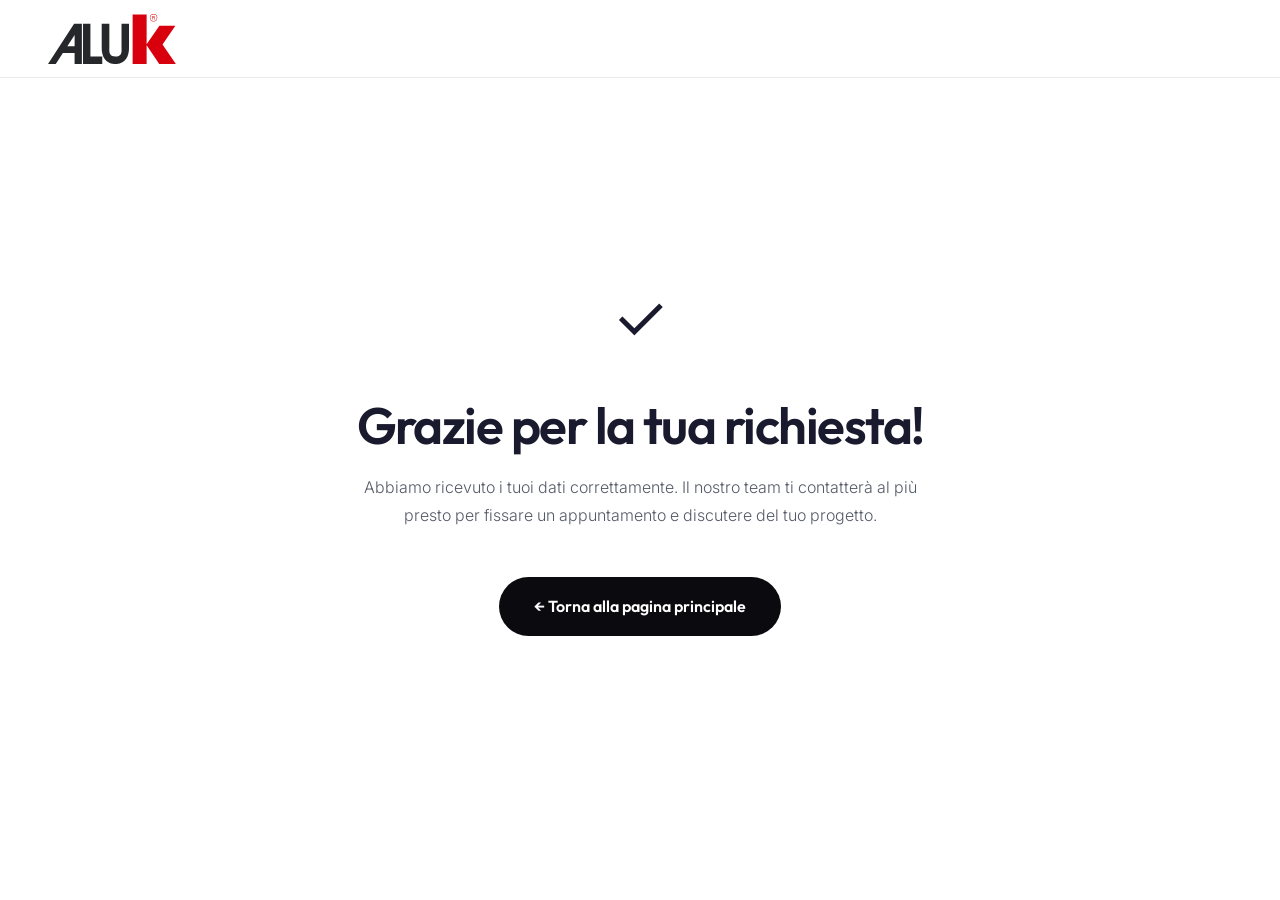
==== thankyou.html @ b8a2c9f3 "Initial commit - AluK Progetta con Noi landing page" ====
<!DOCTYPE html>
<html lang="it">
<head>
    <meta charset="UTF-8">
    <meta name="viewport" content="width=device-width, initial-scale=1.0">
    <title>Grazie! | AluK</title>
    <link rel="icon" type="image/png" href="assets/favicon.png">
    <link href="https://fonts.googleapis.com/css2?family=Outfit:wght@300;400;500;600;700;800;900&family=Inter:wght@300;400;500;600&display=swap" rel="stylesheet">
    <link rel="stylesheet" href="style.css">
    <style>
        .thankyou-wrap {
            min-height: 100vh;
            display: flex;
            align-items: center;
            justify-content: center;
            text-align: center;
            padding: 2rem;
        }
        .thankyou-card {
            max-width: 600px;
        }
        .thankyou-icon {
            font-size: 4rem;
            margin-bottom: 1.5rem;
        }
    </style>
</head>
<body>
    <nav id="navbar" class="scrolled">
        <div class="nav-inner">
            <a href="index.html" class="nav-logo">
                <img src="assets/aluk-logo.svg" alt="AluK" class="nav-logo-dark" height="32" style="display:block">
            </a>
        </div>
    </nav>
    <div class="thankyou-wrap">
        <div class="thankyou-card">
            <div class="thankyou-icon">✓</div>
            <h1 class="h2">Grazie per la tua richiesta!</h1>
            <p class="body-text mt-2">Abbiamo ricevuto i tuoi dati correttamente. Il nostro team ti contatterà al più presto per fissare un appuntamento e discutere del tuo progetto.</p>
            <a href="index.html" class="btn btn-primary mt-4">← Torna alla pagina principale</a>
        </div>
    </div>
</body>
</html>
---- style.css ----
/* ===========================================================
   AluK Landing Page - Progettisti & Architetti
   Light Mode - Kinetic - Conversion-Centric
   =========================================================== */

@import url('https://fonts.googleapis.com/css2?family=Outfit:wght@300;400;500;600;700;800;900&family=Inter:wght@300;400;500;600&display=swap');

/* --- TOKENS --- */
:root {
    --black: #0a0a0f;
    --white: #ffffff;
    --gray: #6b7080;
    --gray-light: #9ca0ab;
    --bg: #ffffff;
    --bg-section: #ffffff;
    --bg-dark: #0a0a0f;
    --text: #1a1a2e;
    --text-muted: #555a68;
    --red: #d9000d;
    --glass: rgba(0, 0, 0, 0.03);
    --glass-dark: rgba(255, 255, 255, 0.04);
    --border: rgba(0, 0, 0, 0.08);
    --border-dark: rgba(255, 255, 255, 0.1);
    --border-hover: rgba(0, 0, 0, 0.2);
    --font-h: 'Outfit', sans-serif;
    --font-b: 'Inter', sans-serif;
    --radius: 24px;
    --ease: cubic-bezier(0.16, 1, 0.3, 1);
}

/* --- RESET --- */
*,
*::before,
*::after {
    margin: 0;
    padding: 0;
    box-sizing: border-box;
}

html {
    scroll-behavior: smooth;
    -webkit-font-smoothing: antialiased;
}

body {
    background: var(--bg);
    color: var(--text);
    font-family: var(--font-b);
    font-size: 17px;
    line-height: 1.7;
    overflow-x: hidden;
}

img {
    display: block;
    max-width: 100%;
    height: auto;
}

a {
    color: inherit;
    text-decoration: none;
}

ul {
    list-style: none;
}

/* --- LAYOUT --- */
.wrap {
    width: 100%;
    max-width: 1320px;
    margin: 0 auto;
    padding: 0 clamp(1.5rem, 4vw, 3rem);
}

section {
    padding: clamp(5rem, 10vw, 9rem) 0;
    position: relative;
    z-index: 1;
}

#hero { z-index: 2; }
#prodotti { z-index: 5; }
#vantaggi { z-index: 10; }
#showcase { z-index: 15; }
#faq { z-index: 20; }
#contact-form { z-index: 25; }

.section-light {
    background: var(--bg-section);
}

.section-alt {
    background: var(--bg);
}

.section-dark {
    background: var(--bg-dark);
    color: var(--white);
}

.text-center {
    text-align: center;
}

.mx-auto {
    margin-left: auto;
    margin-right: auto;
}

.max-w-700 {
    max-width: 720px;
}

.max-w-600 {
    max-width: 640px;
}

.mt-1 { margin-top: .5rem; }
.mt-2 { margin-top: 1.25rem; }
.mt-3 { margin-top: 2rem; }
.mt-4 { margin-top: 3rem; }
.mt-5 { margin-top: 4rem; }
.mb-2 { margin-bottom: 1.25rem; }
.mb-4 { margin-bottom: 3rem; }

/* --- TYPOGRAPHY --- */
h1, h2, h3, h4, .h2, .h1-giant, .nav-logo {
    font-family: var(--font-h);
    letter-spacing: -0.03em;
    line-height: 1.1;
}

.hero-title {
    font-size: clamp(2.4rem, 5vw, 4.2rem);
    font-weight: 800;
    text-transform: uppercase;
    line-height: 1.15;
    color: var(--white);
}

.hero-title .red { color: var(--red); text-shadow: 0 2px 30px rgba(0, 0, 0, .7), 0 4px 60px rgba(0, 0, 0, .4); }
.hero-line { display: block; }

.h2 {
    font-size: clamp(2.2rem, 4vw, 3.6rem);
    font-weight: 600;
    margin-bottom: 1.2rem;
}

.h1-giant {
    font-size: clamp(3rem, 7vw, 5.5rem);
    font-weight: 800;
    text-transform: uppercase;
}

.eyebrow {
    font-family: var(--font-h);
    font-size: .85rem;
    font-weight: 600;
    text-transform: uppercase;
    letter-spacing: .12em;
    color: var(--red);
    margin-bottom: 1rem;
}

.body-text {
    color: var(--text-muted);
    font-size: clamp(1rem, 1.2vw, 1.15rem);
    line-height: 1.75;
    font-weight: 300;
}

.section-dark .body-text { color: rgba(255, 255, 255, .75); }
.red { color: var(--red); }

.pill {
    display: inline-block;
    padding: .35rem 1rem;
    border: 1px solid rgba(226, 25, 54, .4);
    background: rgba(226, 25, 54, .12);
    color: var(--red);
    border-radius: 100px;
    font-size: .8rem;
    font-weight: 600;
    text-transform: uppercase;
    letter-spacing: .06em;
    margin-bottom: 1rem;
}

/* --- BUTTONS --- */
.btn {
    display: inline-flex;
    align-items: center;
    justify-content: center;
    padding: 1rem 2.2rem;
    border-radius: 100px;
    font-family: var(--font-h);
    font-weight: 600;
    font-size: 1rem;
    border: none;
    cursor: pointer;
    transition: all .35s var(--ease);
}

.btn-primary { background: var(--black); color: var(--white); }
.btn-primary:hover {
    background: #222;
    transform: translateY(-3px);
    box-shadow: 0 14px 40px rgba(0, 0, 0, .18);
}

.btn-white { background: var(--white); color: var(--black); }
.btn-white:hover {
    background: #e4e4e4;
    transform: translateY(-3px);
    box-shadow: 0 14px 40px rgba(255, 255, 255, .12);
}

.btn-ghost {
    background: transparent;
    color: var(--text);
    border: 1px solid var(--border-hover);
}

.btn-ghost:hover {
    background: rgba(0, 0, 0, .04);
    border-color: var(--black);
}

.section-dark .btn-ghost { color: var(--white); border-color: rgba(255, 255, 255, .25); }
.section-dark .btn-ghost:hover { background: rgba(255, 255, 255, .06); border-color: var(--white); }

#hero .btn-ghost { color: var(--white); border-color: rgba(255, 255, 255, .35); }
#hero .btn-ghost:hover { background: rgba(255, 255, 255, .1); border-color: var(--white); }
.btn-block { display: flex; width: 100%; justify-content: center; }

/* ======= NAVBAR ======= */
#navbar {
    position: fixed;
    top: 0; left: 0; right: 0;
    z-index: 1000;
    padding: 1.5rem 0;
    transition: all .4s var(--ease);
}

#navbar.scrolled {
    background: rgba(255, 255, 255, .85);
    backdrop-filter: blur(20px);
    -webkit-backdrop-filter: blur(20px);
    border-bottom: 1px solid var(--border);
    padding: .85rem 0;
}

.nav-inner {
    display: flex;
    justify-content: space-between;
    align-items: center;
    max-width: 1320px;
    margin: 0 auto;
    padding: 0 clamp(1.5rem, 4vw, 3rem);
}

.nav-logo { display: flex; align-items: center; }
.nav-logo-dark { display: none; }
#navbar.scrolled .nav-logo-white { display: none; }
#navbar.scrolled .nav-logo-dark { display: block; }

.nav-cta-btn {
    font-size: .9rem;
    font-weight: 500;
    padding: .55rem 1.4rem;
    border: 1px solid var(--white);
    border-radius: 100px;
    color: var(--black);
    background: var(--white);
    transition: all .3s var(--ease);
}

#navbar.scrolled .nav-cta-btn { border-color: var(--border-hover); color: var(--text); }
.nav-cta-btn:hover { background: var(--white); color: var(--black); }
#navbar.scrolled .nav-cta-btn:hover { background: var(--black); color: var(--white); }

/* ======= HERO (boxed — has bg image) ======= */
#hero {
    position: relative;
    min-height: calc(100vh - 20px);
    display: flex;
    align-items: flex-end;
    padding: 0 0 clamp(4rem, 8vw, 7rem);
    overflow: hidden;
    margin: 10px;
    border-radius: 20px;
}

.hero-bg { position: absolute; inset: 0; z-index: 0; border-radius: 20px; overflow: hidden; }
.hero-img {
    width: 100%; height: 100%;
    object-fit: cover;
    object-position: center center;
    filter: brightness(.85);
    animation: heroZoom 25s alternate infinite linear;
}

@media(max-width:768px) {
    #hero {
        margin: 5px;
        border-radius: 14px;
    }
    .hero-bg {
        border-radius: 14px;
    }
    .hero-img {
        object-position: 88% center;
    }
}

@keyframes heroZoom { from { transform: scale(1.02) } to { transform: scale(1.12) } }
.hero-gradient {
    position: absolute; inset: 0;
    background: linear-gradient(to top, rgba(6, 6, 8, .7) 0%, rgba(6, 6, 8, .3) 40%, transparent 100%);
}

.hero-wrap { position: relative; z-index: 2; }
.hero-sub {
    color: var(--white);
    font-size: clamp(1.1rem, 1.5vw, 1.3rem);
    margin-top: 1.5rem;
    max-width: 750px;
    font-weight: 400;
    text-shadow: 0 2px 20px rgba(0, 0, 0, .6);
}

.hero-btns { display: flex; gap: 1rem; margin-top: 2.5rem; flex-wrap: wrap; }

/* ======= SPLIT LAYOUT ======= */
.split { display: grid; grid-template-columns: 1fr 1fr; gap: clamp(3rem, 6vw, 6rem); align-items: center; }
@media(max-width:900px) { .split { grid-template-columns: 1fr; gap: 3rem; } }

/* ======= SPLIT IMAGE ======= */
.split-img {
    width: 100%;
    border-radius: var(--radius);
    overflow: hidden;
    aspect-ratio: 4/3;
}
.split-img img {
    width: 100%;
    height: 100%;
    object-fit: cover;
    transition: transform 1.2s var(--ease);
}
.split-img:hover img {
    transform: scale(1.05);
}

/* ======= STATS ======= */
.stats-row { display: flex; gap: 4rem; }
.stat-number { font-family: var(--font-h); font-size: clamp(4rem, 6vw, 5.5rem); font-weight: 800; line-height: 1; color: var(--text); }
.stat-suffix { font-size: clamp(2.5rem, 4vw, 3.5rem); color: var(--red); font-weight: 300; vertical-align: super; }
.stat-label { display: block; font-size: .95rem; color: var(--gray); margin-top: .5rem; text-transform: uppercase; letter-spacing: .06em; }

/* ======= HORIZONTAL SCROLL GALLERY ======= */
.hscroll-wrap { overflow: hidden; margin-top: 3rem; padding: 20px 0 60px; }
.hscroll-track {
    display: flex; gap: 1.5rem; width: max-content;
    padding: 0 clamp(1.5rem, 4vw, 3rem);
    padding-left: max(clamp(1.5rem, 4vw, 3rem), calc((100vw - 1320px) / 2 + clamp(1.5rem, 4vw, 3rem)));
}

.p-card {
    width: clamp(300px, 24vw, 400px);
    flex-shrink: 0;
    border-radius: var(--radius);
    overflow: hidden;
    background: var(--white);
    border: 1px solid var(--border);
    transition: transform .6s var(--ease), box-shadow .6s var(--ease);
}

.p-card:hover { transform: translateY(-8px); box-shadow: 0 20px 50px rgba(0, 0, 0, .1); }
.p-card-img { height: clamp(280px, 22vw, 380px); overflow: hidden; position: relative; }
.p-card-img img { width: 100%; height: 100%; object-fit: cover; transition: transform 1.2s var(--ease); }
.p-card:hover .p-card-img img { transform: scale(1.08); }
.p-card-red { position: absolute; bottom: 2rem; left: 0; right: 15%; padding: 15px 60px 15px 15px; z-index: 1; }
.p-card-red::before {
    content: ""; position: absolute; z-index: 0; inset: 0 0 0 -100vw;
    background-color: var(--red); opacity: 0.75; transform: skewX(-35deg); transform-origin: right top;
}
.p-card-title { position: relative; z-index: 1; font-size: 1.4rem; font-weight: 700; color: var(--white); padding: 0; }

/* ======= STACKED ACCORDION TEXT (VANTAGGI) ======= */
#vantaggi {
    padding-bottom: 0;
}

#vantaggi .section-intro {
    max-width: 900px;
    text-align: left;
    margin-left: auto;
    margin-right: auto;
}

.stacked-container {
    width: 100%;
    max-width: 900px;
    margin: 0 auto;
    position: relative;
    padding-bottom: 10vh; 
}

.stacked-section {
    position: relative;
    /* padding-bottom adds the scroll space needed to read the paragraph before the next title sticks */
    padding-bottom: 30vh;
}

/* The last section doesn't need as much scroll space at the bottom */
.stacked-section:last-child {
    padding-bottom: 5vh;
}

.stacked-curtain {
    position: sticky;
    top: 0;
    height: 12vh;
    background: var(--bg-dark);
    z-index: 9;
}

.stacked-title {
    position: sticky;
    /* top will be injected by JS */
    padding: 1.5rem 0;
    margin: 4rem 0 0 0; /* Spazio sopra i titoli prima che diventino sticky */
    font-family: var(--font-h);
    font-size: clamp(1.2rem, 2vw, 1.8rem);
    font-weight: 700;
    color: var(--white); /* Attivi in bianco di default */
    letter-spacing: -0.02em;
    background: var(--bg-dark); /* crucial to hide the text scrolling beneath */
    border-bottom: 1px solid rgba(255, 255, 255, .08);
    z-index: 10;
    display: flex;
    align-items: baseline;
    gap: 1rem;
    cursor: default;
    transition: color .4s var(--ease);
}

.stacked-title.is-stacked {
    /* Colore spento quando diventano sticky e si impilano */
    color: rgba(255, 255, 255, 0.4);
}

.stacked-title.is-stacked .stacked-num {
    color: rgba(226, 25, 54, 0.5);
}

.stacked-num {
    font-size: clamp(1rem, 1.5vw, 1.25rem);
    font-weight: 800;
    color: var(--red); /* Numero attivo rosso di default */
    letter-spacing: .05em;
    transition: color .4s var(--ease);
}

.stacked-desc {
    color: rgba(255, 255, 255, .7);
    font-size: clamp(1rem, 1.5vw, 1.2rem);
    line-height: 1.6;
    font-weight: 300;
    padding: 3rem 0; /* Huge padding to keep it visible while scrolling */
    max-width: 750px;
}

/* Mobile optimizations */
@media (max-width: 768px) {
    .stacked-section {
        padding-bottom: 50vh; /* Taller on mobile to let user scroll past it */
    }
    .stacked-title {
        padding: 1rem 0;
        font-size: 1.15rem;
        margin-top: 0;
    }
    .stacked-desc {
        padding: 2rem 0;
        font-size: 1rem;
    }
}


/* ======= TOOL LIST ======= */
.tool-list li { padding: 1.15rem 0; border-bottom: 1px solid var(--border); font-size: 1.1rem; color: var(--text-muted); display: flex; align-items: center; transition: all .3s var(--ease); }
.tool-list li:last-child { border: none; }
.tool-list li::before { content: ''; display: inline-block; width: 8px; height: 8px; border-radius: 50%; background: var(--red); margin-right: 1.25rem; flex-shrink: 0; opacity: .7; transition: all .3s var(--ease); }
.tool-list li:hover { color: var(--text); padding-left: .75rem; }
.tool-list li:hover::before { opacity: 1; transform: scale(1.3); }

/* ======= SHOWCASE SLIDER ======= */
#showcase { background: var(--bg-dark); color: var(--white); }
.showcase-slider-wrap {
    position: relative;
    margin-top: 3rem;
    overflow: hidden;
}
.showcase-track {
    display: flex;
    gap: 1.5rem;
    transition: transform .6s var(--ease);
}
.showcase-slide {
    flex: 0 0 clamp(320px, 45vw, 600px);
    border-radius: var(--radius);
    overflow: hidden;
    aspect-ratio: 16/10;
    position: relative;
}
.showcase-slide img {
    width: 100%;
    height: 100%;
    object-fit: cover;
    transition: transform 1.2s var(--ease);
}
.showcase-slide:hover img {
    transform: scale(1.06);
}
.showcase-arrows {
    display: flex;
    gap: 1rem;
    margin-top: 2rem;
    justify-content: center;
}
.showcase-arrow {
    width: 56px;
    height: 56px;
    border-radius: 50%;
    border: 1px solid rgba(255, 255, 255, .25);
    background: transparent;
    color: var(--white);
    font-size: 1.4rem;
    cursor: pointer;
    display: flex;
    align-items: center;
    justify-content: center;
    transition: all .3s var(--ease);
}
.showcase-arrow:hover {
    background: rgba(255, 255, 255, .1);
    border-color: var(--white);
}
.showcase-arrow:disabled {
    opacity: .3;
    cursor: default;
}

/* ======= CTA (stays dark for impact) ======= */
#cta-big { background: var(--bg-dark); color: var(--white); }
#cta-big .body-text { color: rgba(255, 255, 255, .75); }
#cta-big .h1-giant { text-shadow: 0 0 120px rgba(255, 255, 255, 0.12); }

/* ======= FAQ ======= */
.accordion { max-width: 860px; margin: 3rem auto 0; }
.acc-item { border-bottom: 1px solid var(--border); }
.acc-btn { width: 100%; text-align: left; background: none; border: none; padding: 1.6rem 0; font-family: var(--font-h); font-size: clamp(1.05rem, 1.5vw, 1.25rem); font-weight: 500; color: var(--text); cursor: pointer; display: flex; justify-content: space-between; align-items: center; gap: 1rem; transition: color .3s; }
.acc-btn:hover { color: var(--gray); }
.acc-icon { flex-shrink: 0; width: 40px; height: 40px; display: inline-flex; align-items: center; justify-content: center; border-radius: 50%; border: 1px solid var(--border); font-size: 1.4rem; font-weight: 300; color: var(--text); transition: all .5s var(--ease); }
.acc-btn.active .acc-icon { transform: rotate(45deg); background: var(--black); color: var(--white); border-color: var(--black); }
.acc-body { max-height: 0; overflow: hidden; transition: max-height .5s var(--ease); }
.acc-body p { padding-bottom: 1.8rem; color: var(--text-muted); font-size: 1.05rem; line-height: 1.7; max-width: 750px; }

/* ======= FORM ======= */
#contact-form { padding-top: clamp(3rem, 5vw, 5rem); }
.form-card { background: var(--white); border: 1px solid var(--border); border-radius: var(--radius); padding: clamp(2.5rem, 5vw, 4.5rem); max-width: 100%; margin: 0 auto; box-shadow: 0 8px 40px rgba(0, 0, 0, .06); }
.form-grid { display: grid; grid-template-columns: 1fr 1fr; gap: 2.5rem 2rem; margin-top: 2.5rem; }
.field-full { grid-column: span 2; }
@media(max-width:600px) { .form-grid { grid-template-columns: 1fr; } .field-full { grid-column: span 1; } }

.field { position: relative; }
.field input, .field textarea, .field select { width: 100%; background: transparent; border: none; border-bottom: 1px solid var(--border); padding: .9rem 0; color: var(--text); font-family: var(--font-b); font-size: 1.05rem; transition: border-color .3s; outline: none; }
.field input:focus, .field textarea:focus, .field select:focus { border-bottom-color: var(--black); }
.field textarea { resize: vertical; min-height: 50px; }
.field label { position: absolute; left: 0; top: .9rem; color: var(--gray); font-size: 1.05rem; pointer-events: none; transition: all .3s var(--ease); }
.field input:focus~label, .field input:not(:placeholder-shown)~label, .field textarea:focus~label, .field textarea:not(:placeholder-shown)~label { top: -1.1rem; font-size: .78rem; color: var(--text); letter-spacing: .06em; text-transform: uppercase; }

/* Role selector */
.role-selector { margin-top: 1.5rem; }
.role-selector p { font-family: var(--font-h); font-size: 1.05rem; font-weight: 500; color: var(--text); margin-bottom: 1rem; }
.role-options { display: flex; gap: 1rem; flex-wrap: wrap; }
.role-option { position: relative; }
.role-option input { display: none; }
.role-option label {
    display: inline-block;
    padding: .6rem 1.5rem;
    border: 1px solid var(--border-hover);
    border-radius: 100px;
    font-family: var(--font-h);
    font-size: .95rem;
    font-weight: 500;
    color: var(--text-muted);
    cursor: pointer;
    transition: all .3s var(--ease);
}
.role-option label:hover {
    border-color: var(--black);
    color: var(--text);
}
.role-option input:checked + label {
    background: var(--black);
    color: var(--white);
    border-color: var(--black);
}

.char-count { display: block; text-align: right; font-size: .8rem; color: var(--gray); margin-top: .5rem; font-family: var(--font-h); }
.checks { display: flex; flex-direction: column; gap: 1rem; }
.check-label { display: flex; align-items: flex-start; cursor: pointer; gap: .9rem; font-size: .92rem; color: var(--text-muted); line-height: 1.6; }
.check-label input { display: none; }
.custom-check { flex-shrink: 0; width: 22px; height: 22px; border: 1px solid var(--border-hover); border-radius: 5px; position: relative; margin-top: 2px; transition: all .25s; }
.check-label:hover .custom-check { border-color: var(--black); }
.check-label input:checked~.custom-check { background: var(--black); border-color: var(--black); }
.custom-check::after { content: ''; position: absolute; left: 7px; top: 3px; width: 5px; height: 10px; border: solid var(--white); border-width: 0 2px 2px 0; transform: rotate(45deg); display: none; }
.check-label input:checked~.custom-check::after { display: block; }
.form-note { font-size: .85rem; color: var(--gray); }

.form-card .btn-white { background: var(--black); color: var(--white); }
.form-card .btn-white:hover { background: #222; box-shadow: 0 14px 40px rgba(0, 0, 0, .18); }

/* ======= FOOTER ======= */
#footer { padding: 4rem 0; border-top: 1px solid var(--border); background: var(--white); }
.footer-inner { display: flex; justify-content: space-between; align-items: flex-end; flex-wrap: wrap; gap: 2rem; }
.footer-logo { display: block; }
.footer-links { display: flex; gap: 1.5rem; margin-top: 1rem; }
.footer-links a { color: var(--gray); font-size: .9rem; transition: color .3s; }
.footer-links a:hover { color: var(--text); }
.footer-right { text-align: right; }
.social-row { display: flex; gap: .75rem; justify-content: flex-end; margin-bottom: 1rem; }
.social-circle { width: 44px; height: 44px; display: inline-flex; align-items: center; justify-content: center; border-radius: 50%; border: 1px solid var(--border); font-family: var(--font-h); font-size: .9rem; font-weight: 600; color: var(--text); transition: all .3s var(--ease); }
.social-circle:hover { background: var(--black); color: var(--white); border-color: var(--black); }
.footer-copy { font-size: .85rem; color: var(--gray); }

/* ======= GSAP INITIAL STATES ======= */
[data-gsap="hero"] .hero-line, [data-gsap="hero-sub"] { opacity: 0; transform: translateY(40px); }
[data-gsap="fade"] { opacity: 0; transform: translateY(30px); }
[data-gsap="split"] .split-left, [data-gsap="split"] .split-right { opacity: 0; }
[data-gsap="split"] .split-left { transform: translateX(-40px); }
[data-gsap="split"] .split-right { transform: translateX(40px); }


/* ======= MOBILE GENERAL ======= */
@media (max-width: 600px) {
    .hero-title { font-size: clamp(2.4rem, 8vw, 3.5rem); }
    .stats-row { flex-direction: column; gap: 2rem; }
    .showcase-slide { flex: 0 0 85vw; }
}
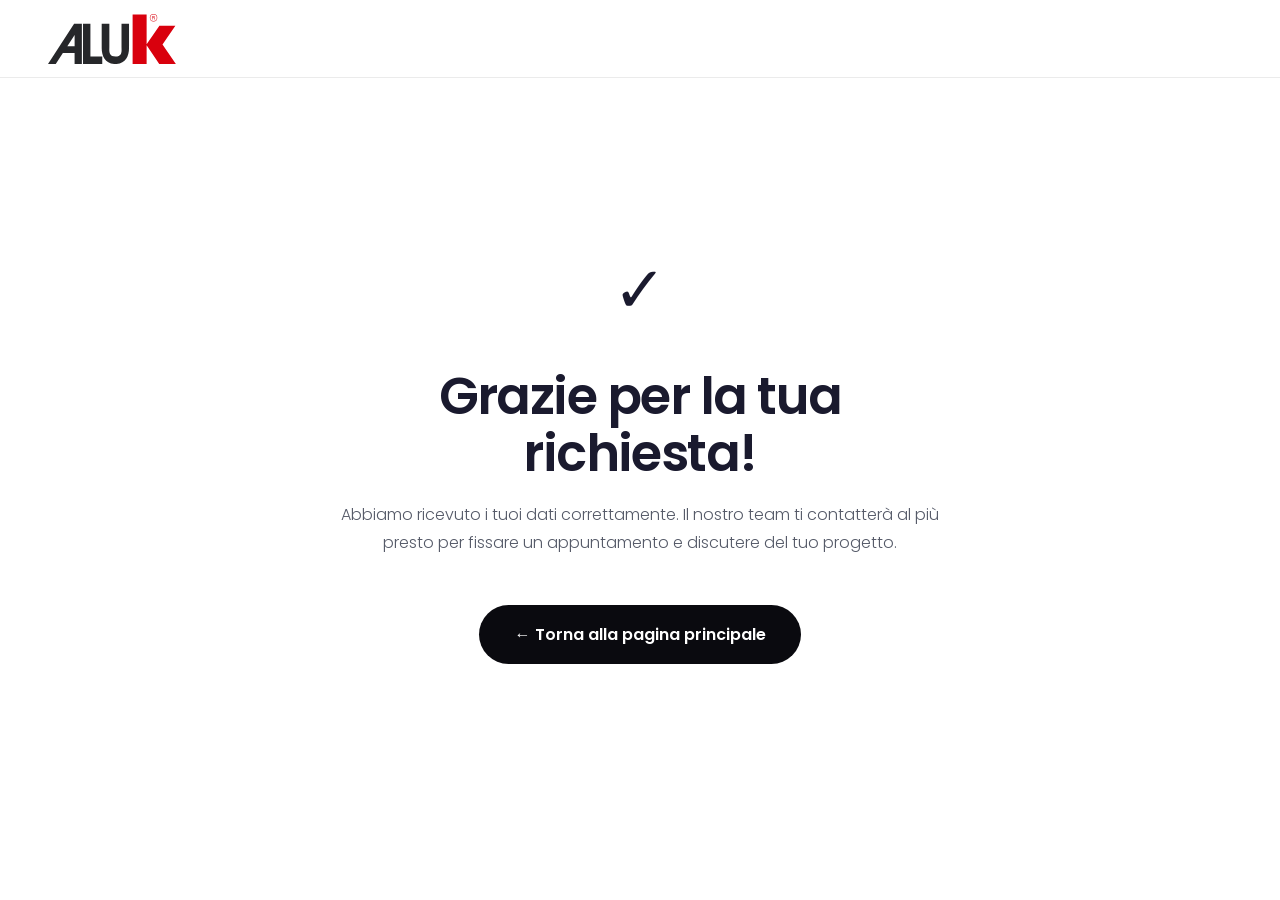
==== commit 7cee0c0d: "Font Poppins ovunque" ====
--- a/thankyou.html
+++ b/thankyou.html
@@ -3,9 +3,10 @@
 <head>
     <meta charset="UTF-8">
     <meta name="viewport" content="width=device-width, initial-scale=1.0">
+    <meta name="robots" content="noindex, nofollow">
     <title>Grazie! | AluK</title>
     <link rel="icon" type="image/png" href="assets/favicon.png">
-    <link href="https://fonts.googleapis.com/css2?family=Outfit:wght@300;400;500;600;700;800;900&family=Inter:wght@300;400;500;600&display=swap" rel="stylesheet">
+    <link href="https://fonts.googleapis.com/css2?family=Poppins:wght@300;400;500;600;700;800;900&display=swap" rel="stylesheet">
     <link rel="stylesheet" href="style.css">
     <style>
         .thankyou-wrap {
--- a/style.css
+++ b/style.css
@@ -3,7 +3,7 @@
    Light Mode - Kinetic - Conversion-Centric
    =========================================================== */
 
-@import url('https://fonts.googleapis.com/css2?family=Outfit:wght@300;400;500;600;700;800;900&family=Inter:wght@300;400;500;600&display=swap');
+@import url('https://fonts.googleapis.com/css2?family=Poppins:wght@300;400;500;600;700;800;900&display=swap');
 
 /* --- TOKENS --- */
 :root {
@@ -22,8 +22,8 @@
     --border: rgba(0, 0, 0, 0.08);
     --border-dark: rgba(255, 255, 255, 0.1);
     --border-hover: rgba(0, 0, 0, 0.2);
-    --font-h: 'Outfit', sans-serif;
-    --font-b: 'Inter', sans-serif;
+    --font-h: 'Poppins', sans-serif;
+    --font-b: 'Poppins', sans-serif;
     --radius: 24px;
     --ease: cubic-bezier(0.16, 1, 0.3, 1);
 }
@@ -79,6 +79,9 @@
     position: relative;
     z-index: 1;
 }
+
+#progetta { padding-bottom: clamp(2rem, 4vw, 4rem); }
+#consulenza { padding-top: clamp(2rem, 4vw, 4rem); }
 
 #hero { z-index: 2; }
 #prodotti { z-index: 5; }
@@ -500,11 +503,12 @@
 .tool-list li:hover::before { opacity: 1; transform: scale(1.3); }
 
 /* ======= SHOWCASE SLIDER ======= */
-#showcase { background: var(--bg-dark); color: var(--white); }
+#showcase { background: var(--bg-dark); color: var(--white); overflow: hidden; }
 .showcase-slider-wrap {
     position: relative;
     margin-top: 3rem;
-    overflow: hidden;
+    overflow: visible;
+    padding: 0 4vw;
 }
 .showcase-track {
     display: flex;
@@ -512,7 +516,7 @@
     transition: transform .6s var(--ease);
 }
 .showcase-slide {
-    flex: 0 0 clamp(320px, 45vw, 600px);
+    flex: 0 0 clamp(320px, 42vw, 560px);
     border-radius: var(--radius);
     overflow: hidden;
     aspect-ratio: 16/10;
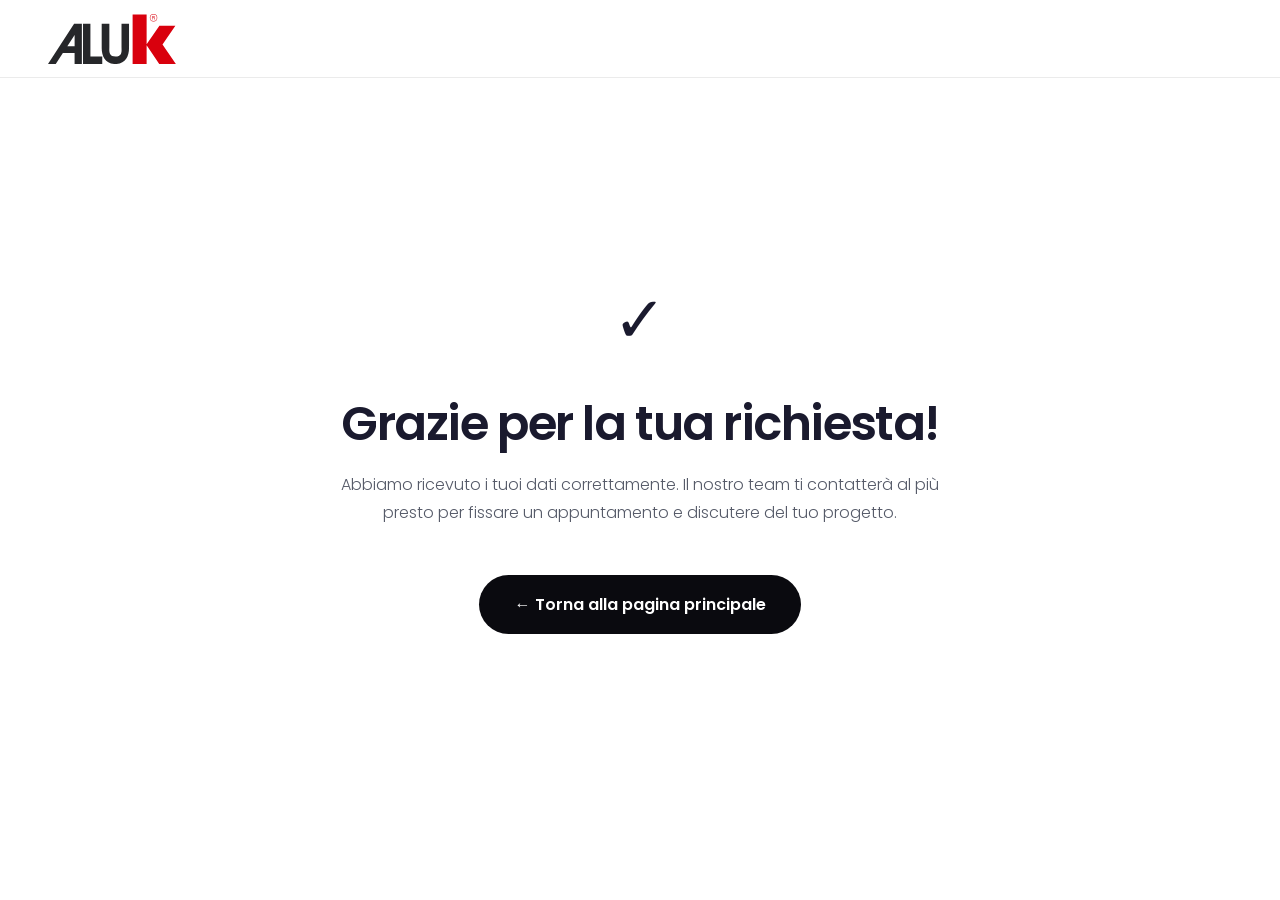
==== commit d90b4462: "Aggiunto Google Tag Manager GTM-TWJ62TS9" ====
--- a/thankyou.html
+++ b/thankyou.html
@@ -2,6 +2,13 @@
 <html lang="it">
 <head>
     <meta charset="UTF-8">
+    <!-- Google Tag Manager -->
+    <script>(function(w,d,s,l,i){w[l]=w[l]||[];w[l].push({'gtm.start':
+    new Date().getTime(),event:'gtm.js'});var f=d.getElementsByTagName(s)[0],
+    j=d.createElement(s),dl=l!='dataLayer'?'&l='+l:'';j.async=true;j.src=
+    'https://www.googletagmanager.com/gtm.js?id='+i+dl;f.parentNode.insertBefore(j,f);
+    })(window,document,'script','dataLayer','GTM-TWJ62TS9');</script>
+    <!-- End Google Tag Manager -->
     <meta name="viewport" content="width=device-width, initial-scale=1.0">
     <meta name="robots" content="noindex, nofollow">
     <title>Grazie! | AluK</title>
@@ -27,6 +34,10 @@
     </style>
 </head>
 <body>
+    <!-- Google Tag Manager (noscript) -->
+    <noscript><iframe src="https://www.googletagmanager.com/ns.html?id=GTM-TWJ62TS9"
+    height="0" width="0" style="display:none;visibility:hidden"></iframe></noscript>
+    <!-- End Google Tag Manager (noscript) -->
     <nav id="navbar" class="scrolled">
         <div class="nav-inner">
             <a href="index.html" class="nav-logo">
--- a/style.css
+++ b/style.css
@@ -147,7 +147,7 @@
 .hero-line { display: block; }
 
 .h2 {
-    font-size: clamp(2.2rem, 4vw, 3.6rem);
+    font-size: clamp(2.2rem, 4vw, 3rem);
     font-weight: 600;
     margin-bottom: 1.2rem;
 }
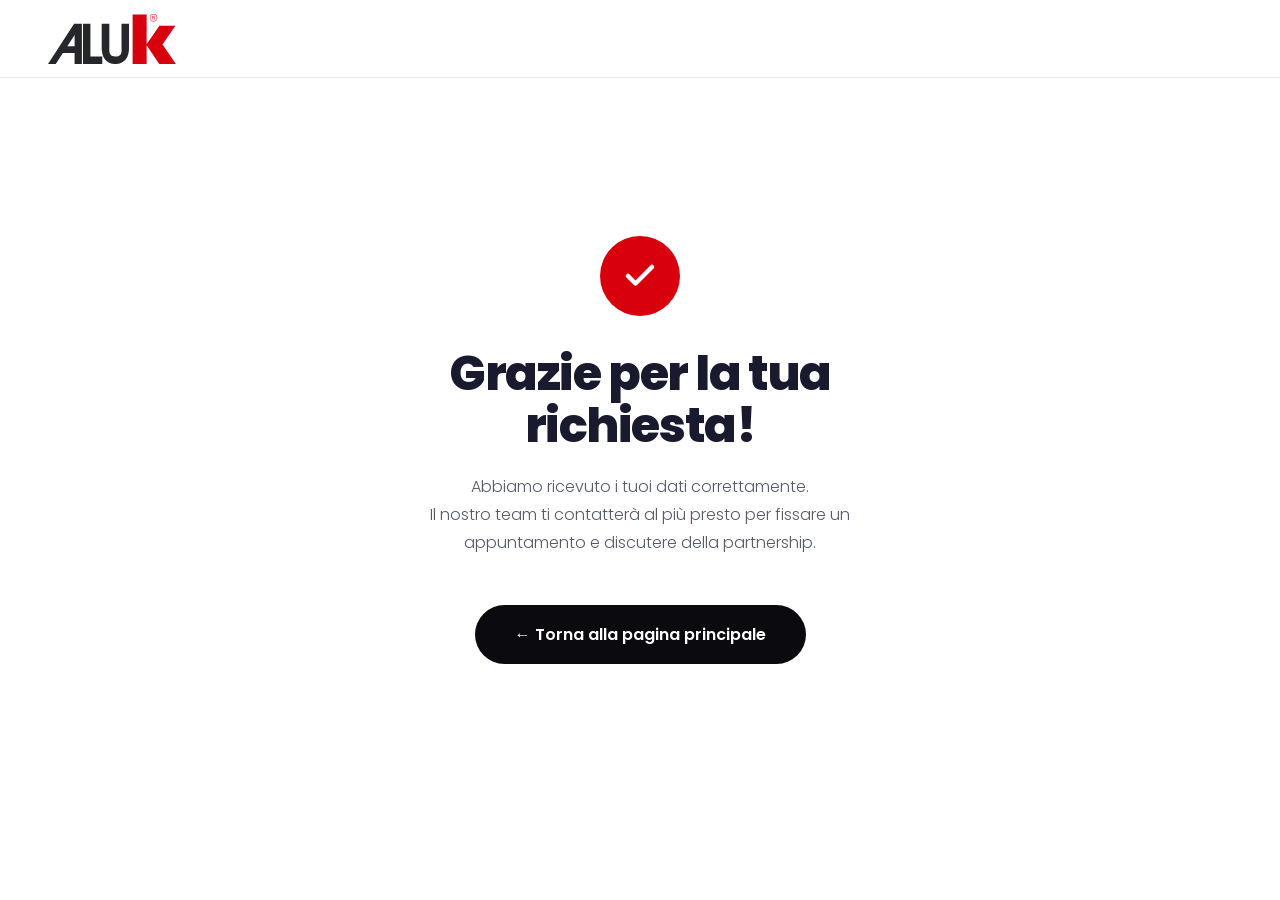
==== commit a0d4d4d1: "Thank you page aggiornata con icona rossa e testo partnership" ====
--- a/thankyou.html
+++ b/thankyou.html
@@ -47,10 +47,12 @@
     </nav>
     <div class="thankyou-wrap">
         <div class="thankyou-card">
-            <div class="thankyou-icon">✓</div>
-            <h1 class="h2">Grazie per la tua richiesta!</h1>
-            <p class="body-text mt-2">Abbiamo ricevuto i tuoi dati correttamente. Il nostro team ti contatterà al più presto per fissare un appuntamento e discutere del tuo progetto.</p>
-            <a href="index.html" class="btn btn-primary mt-4">← Torna alla pagina principale</a>
+            <div class="thankyou-icon" style="width:80px;height:80px;background:var(--red);border-radius:50%;display:flex;align-items:center;justify-content:center;margin:0 auto 2rem;">
+                <svg width="36" height="36" viewBox="0 0 24 24" fill="none" stroke="white" stroke-width="3" stroke-linecap="round" stroke-linejoin="round"><polyline points="20 6 9 17 4 12"></polyline></svg>
+            </div>
+            <h1 class="h2" style="font-weight:800;">Grazie per la tua richiesta!</h1>
+            <p class="body-text mt-2">Abbiamo ricevuto i tuoi dati correttamente.<br>Il nostro team ti contatterà al più presto per fissare un<br>appuntamento e discutere della partnership.</p>
+            <a href="index.html" class="btn mt-4" style="background:var(--black);color:var(--white);padding:1rem 2.5rem;border-radius:50px;display:inline-block;font-weight:600;">← Torna alla pagina principale</a>
         </div>
     </div>
 </body>
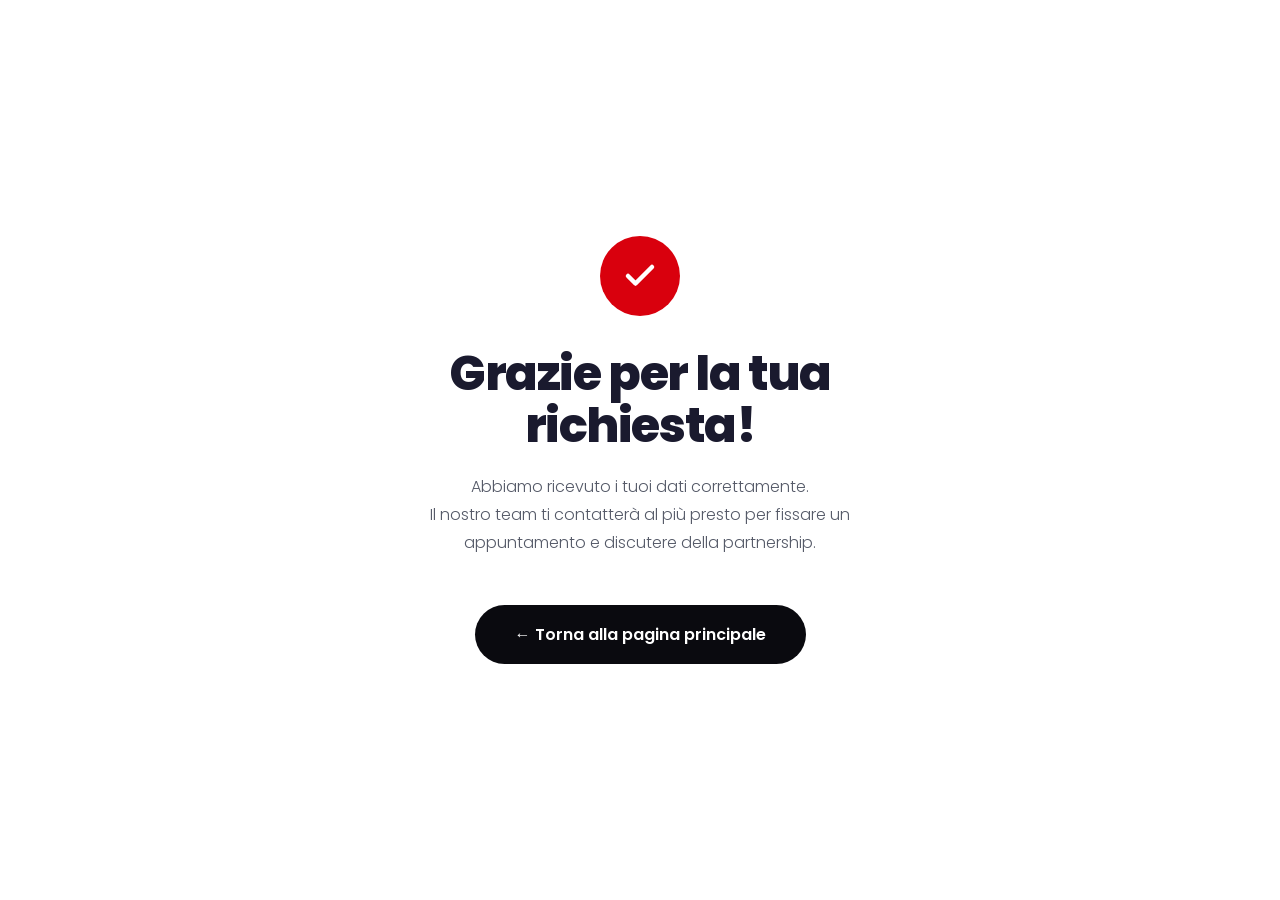
==== commit 4fd63555: "Rimossa header dalla thank you page" ====
--- a/thankyou.html
+++ b/thankyou.html
@@ -38,13 +38,6 @@
     <noscript><iframe src="https://www.googletagmanager.com/ns.html?id=GTM-TWJ62TS9"
     height="0" width="0" style="display:none;visibility:hidden"></iframe></noscript>
     <!-- End Google Tag Manager (noscript) -->
-    <nav id="navbar" class="scrolled">
-        <div class="nav-inner">
-            <a href="index.html" class="nav-logo">
-                <img src="assets/aluk-logo.svg" alt="AluK" class="nav-logo-dark" height="32" style="display:block">
-            </a>
-        </div>
-    </nav>
     <div class="thankyou-wrap">
         <div class="thankyou-card">
             <div class="thankyou-icon" style="width:80px;height:80px;background:var(--red);border-radius:50%;display:flex;align-items:center;justify-content:center;margin:0 auto 2rem;">
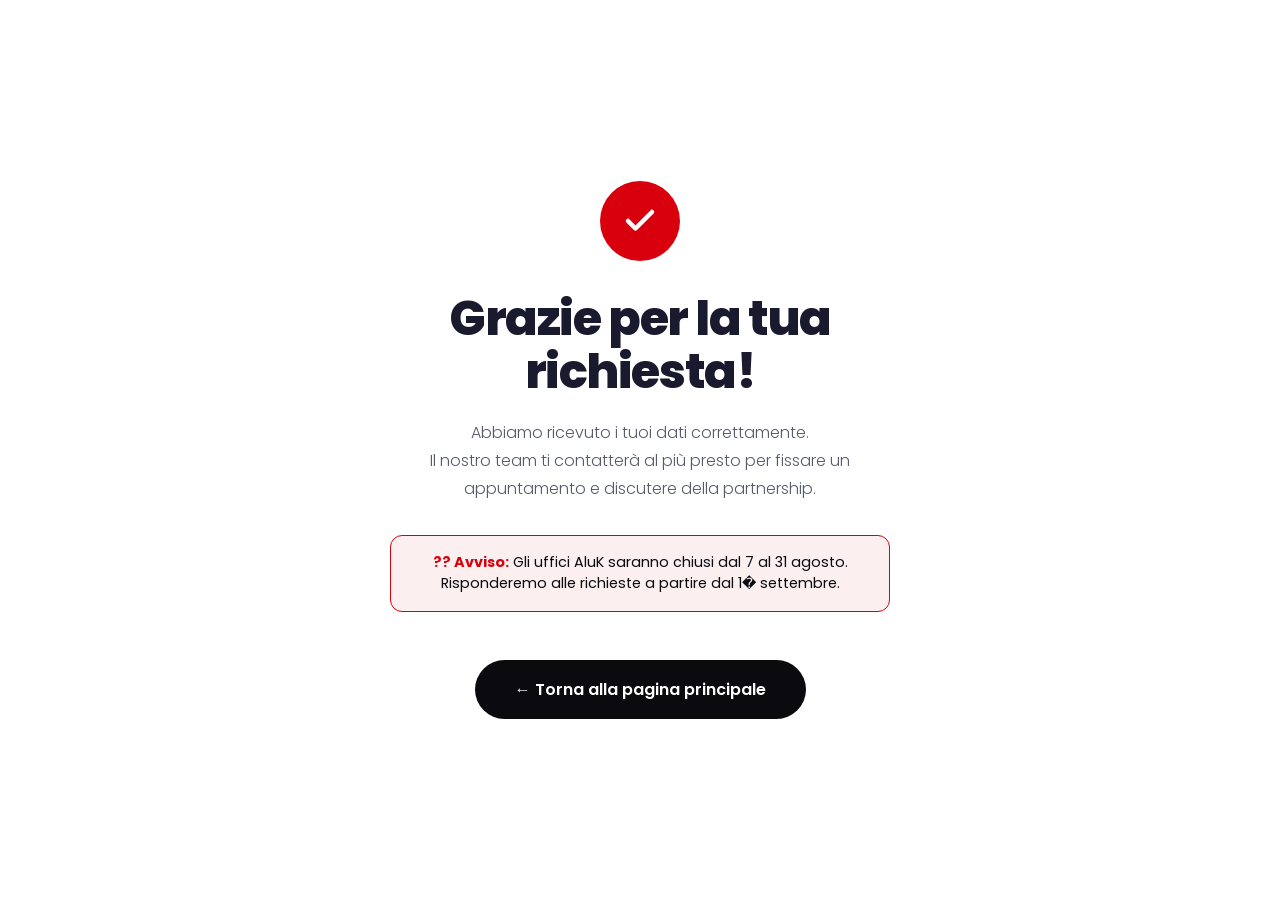
==== commit 4cf4bdfd: "Aggiunto disclaimer chiusura estiva uffici AluK nella thank you page" ====
--- a/thankyou.html
+++ b/thankyou.html
@@ -45,6 +45,9 @@
             </div>
             <h1 class="h2" style="font-weight:800;">Grazie per la tua richiesta!</h1>
             <p class="body-text mt-2">Abbiamo ricevuto i tuoi dati correttamente.<br>Il nostro team ti contatterà al più presto per fissare un<br>appuntamento e discutere della partnership.</p>
+                        <div style="margin-top:2rem;padding:1rem 1.5rem;background:rgba(200,50,50,0.08);border:1px solid var(--red);border-radius:12px;max-width:500px;margin-left:auto;margin-right:auto;">
+                <p style="font-size:0.9rem;color:var(--black);line-height:1.5;margin:0;"><strong style="color:var(--red);">?? Avviso:</strong> Gli uffici AluK saranno chiusi dal 7 al 31 agosto. Risponderemo alle richieste a partire dal 1� settembre.</p>
+            </div>
             <a href="index.html" class="btn mt-4" style="background:var(--black);color:var(--white);padding:1rem 2.5rem;border-radius:50px;display:inline-block;font-weight:600;">← Torna alla pagina principale</a>
         </div>
     </div>
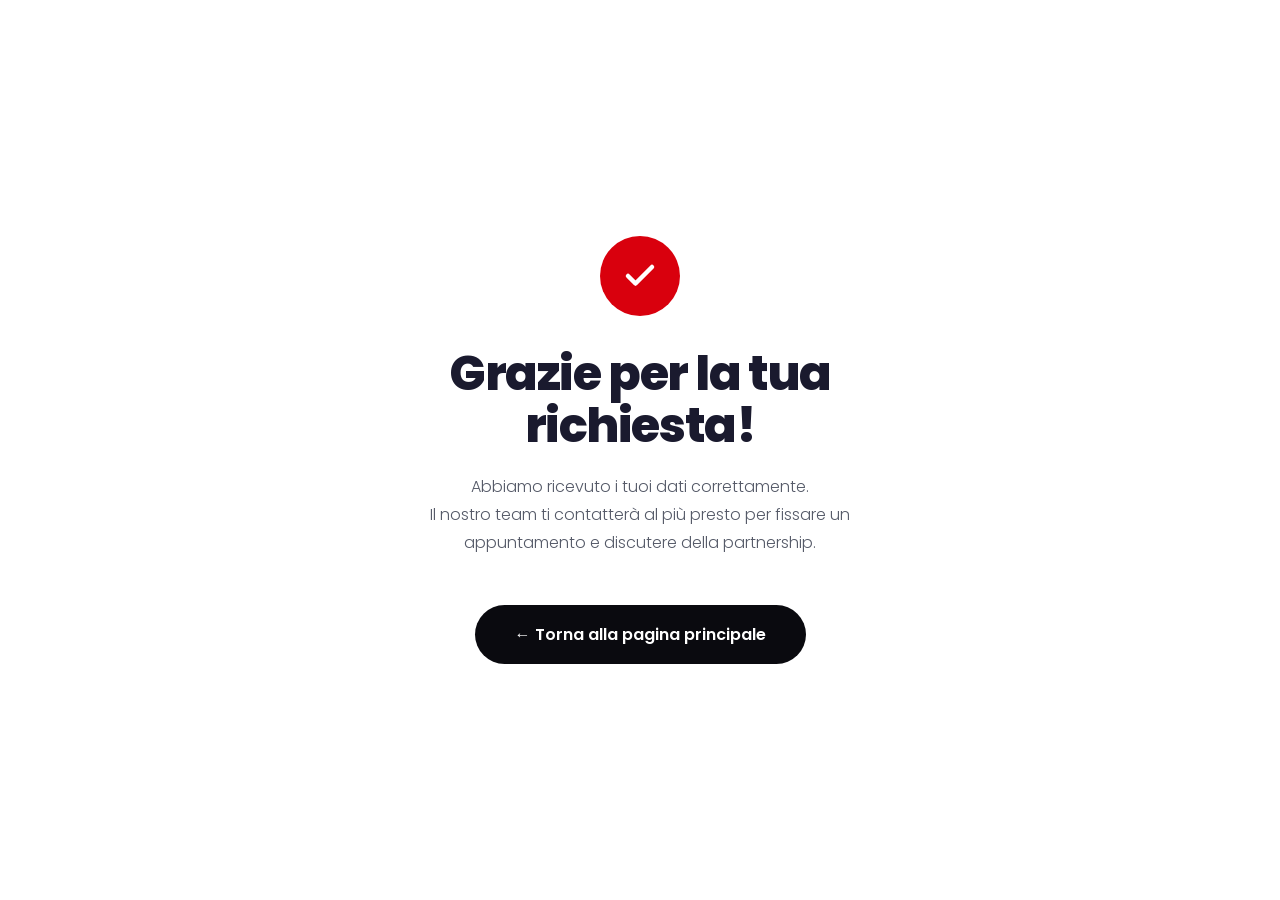
==== commit 5631e3eb: "Rimosso disclaimer chiusura estiva dalla thank you page Co-Authored-By: Claude Opus 5 <noreply@anthr" ====
--- a/thankyou.html
+++ b/thankyou.html
@@ -45,9 +45,6 @@
             </div>
             <h1 class="h2" style="font-weight:800;">Grazie per la tua richiesta!</h1>
             <p class="body-text mt-2">Abbiamo ricevuto i tuoi dati correttamente.<br>Il nostro team ti contatterà al più presto per fissare un<br>appuntamento e discutere della partnership.</p>
-                        <div style="margin-top:2rem;padding:1rem 1.5rem;background:rgba(200,50,50,0.08);border:1px solid var(--red);border-radius:12px;max-width:500px;margin-left:auto;margin-right:auto;">
-                <p style="font-size:0.9rem;color:var(--black);line-height:1.5;margin:0;"><strong style="color:var(--red);">?? Avviso:</strong> Gli uffici AluK saranno chiusi dal 7 al 31 agosto. Risponderemo alle richieste a partire dal 1� settembre.</p>
-            </div>
             <a href="index.html" class="btn mt-4" style="background:var(--black);color:var(--white);padding:1rem 2.5rem;border-radius:50px;display:inline-block;font-weight:600;">← Torna alla pagina principale</a>
         </div>
     </div>
